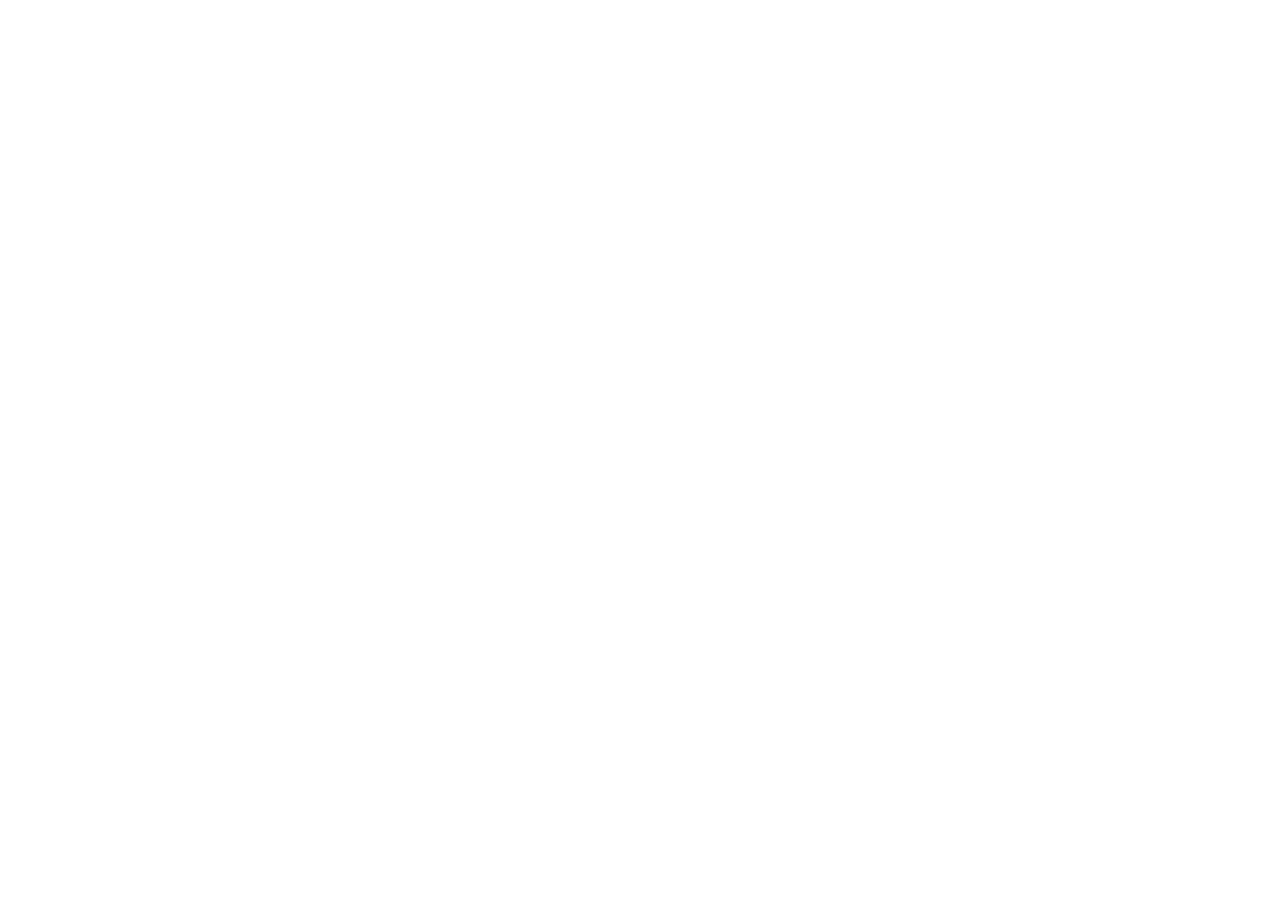
==== index.html @ 3fdad50c "feat: create basic structure" ====
<!DOCTYPE html>
<html lang="en">
  <head>
    <meta charset="UTF-8" />
    <meta http-equiv="X-UA-Compatible" content="IE=edge" />
    <meta name="viewport" content="width=device-width, initial-scale=1.0" />
    <link
      href="https://unpkg.com/boxicons@2.1.4/css/boxicons.min.css"
      rel="stylesheet"
    />
    <link rel="stylesheet" href="./css/style.css" />
    <title>Book Shop</title>
  </head>
  <body>
    <script src="./js/app.js"></script>
  </body>
</html>
---- css/style.css ----
html,
body,
* {
  box-sizing: border-box;
  margin: 0;
  padding: 0;
  font-size: 16px;
  font-family: 'Nasa', sans-serif;
}
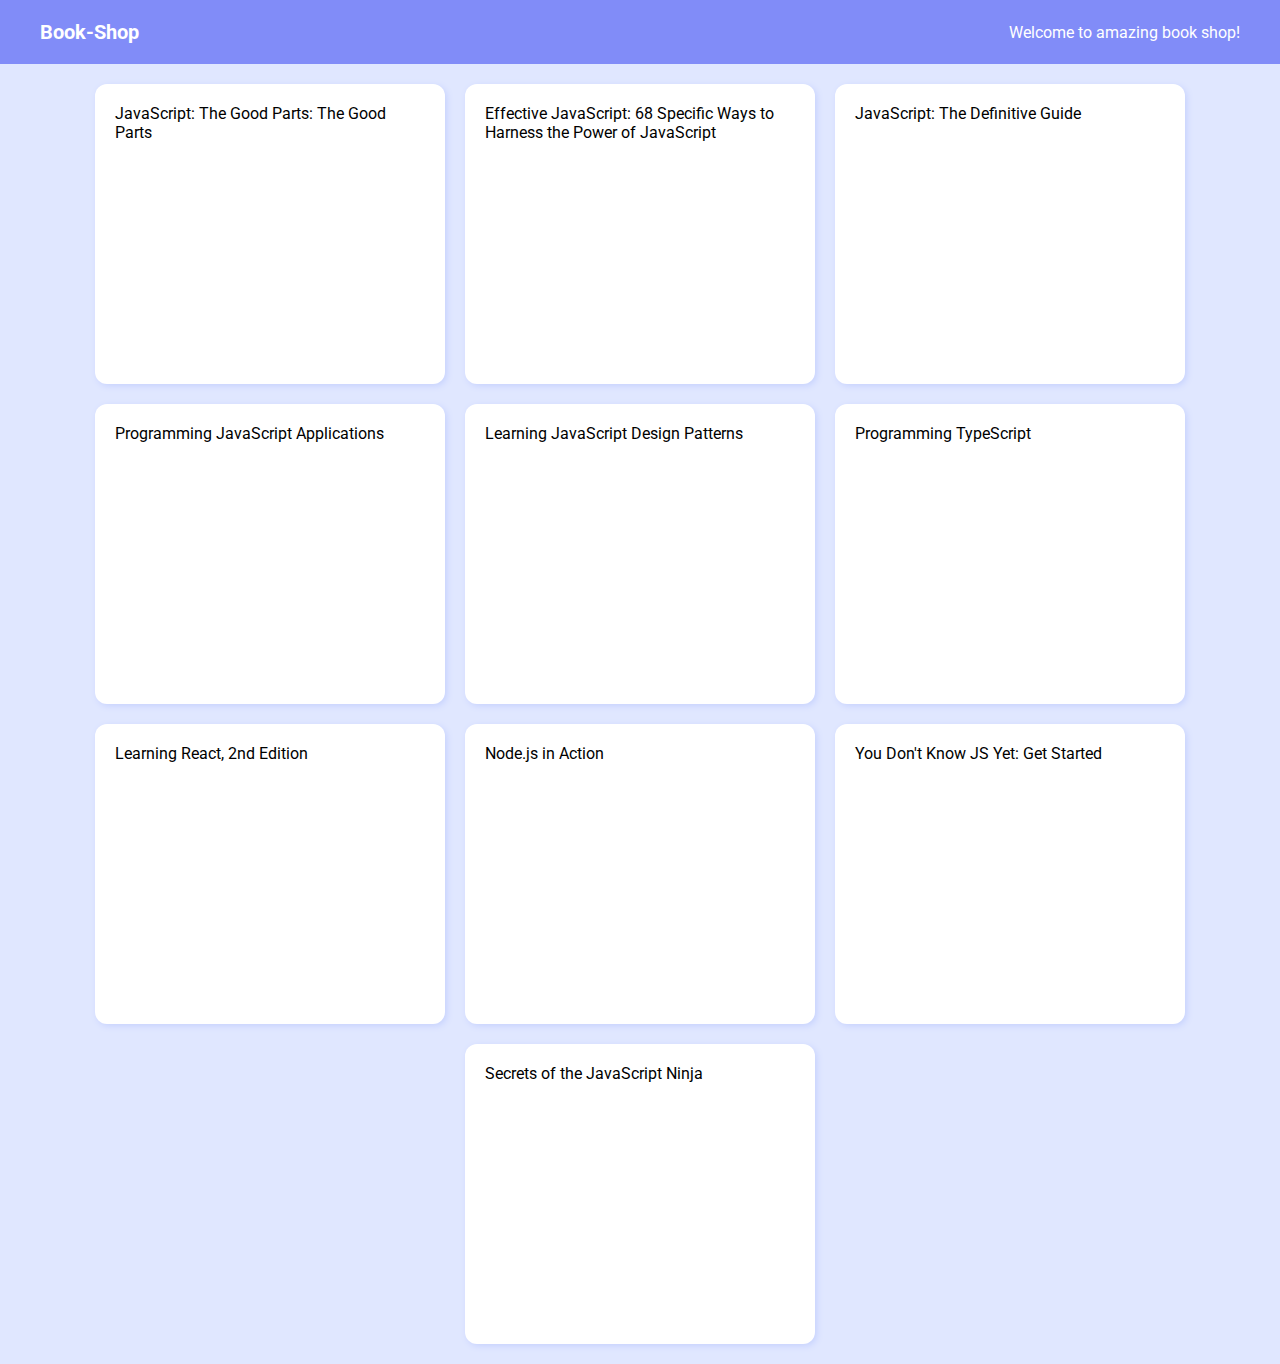
==== commit b454acb8: "feat: create header and main block" ====
--- a/index.html
+++ b/index.html
@@ -4,11 +4,15 @@
     <meta charset="UTF-8" />
     <meta http-equiv="X-UA-Compatible" content="IE=edge" />
     <meta name="viewport" content="width=device-width, initial-scale=1.0" />
+    <link rel="icon" href="./assets/book.png" />
     <link
       href="https://unpkg.com/boxicons@2.1.4/css/boxicons.min.css"
       rel="stylesheet"
     />
     <link rel="stylesheet" href="./css/style.css" />
+    <link rel="preconnect" href="https://fonts.googleapis.com">
+    <link rel="preconnect" href="https://fonts.gstatic.com" crossorigin>
+    <link href="https://fonts.googleapis.com/css2?family=Roboto:wght@100;300;400;500;700&display=swap" rel="stylesheet">
     <title>Book Shop</title>
   </head>
   <body>
--- a/css/style.css
+++ b/css/style.css
@@ -1,3 +1,17 @@
+:root {
+  --indigo-50: #eef2ff;
+  --indigo-100: #e0e7ff;
+  --indigo-200: #c7d2fe;
+  --indigo-300: #a5b4fc;
+  --indigo-400: #818cf8;
+  --indigo-500: #6366f1;
+  --indigo-600: #4f46e5;
+  --indigo-700: #4338ca;
+  --indigo-800: #3730a3;
+  --indigo-900: #312e81;
+  --white: #fff
+}
+
 html,
 body,
 * {
@@ -5,5 +19,62 @@
   margin: 0;
   padding: 0;
   font-size: 16px;
-  font-family: 'Nasa', sans-serif;
+  font-family: 'Roboto', sans-serif;
+}
+
+body {
+  background: var(--indigo-100);
+}
+
+ul,
+li {
+  list-style: none;
+}
+
+a {
+  text-decoration: none;
+}
+
+.container {
+  max-width: 1200px;
+  width: 100%;
+  margin: 0 auto;
+}
+
+.header {
+  background-color: var(--indigo-400);
+  padding: 20px;
+  color: var(--white);
+}
+
+.header .container {
+  display: flex;
+  justify-content: space-between;
+  align-items: center;
+}
+
+.header h1 {
+  font-size: 20px;
+}
+
+.main {
+  padding: 20px;
+}
+
+.main .book-wrapper {
+  display: flex;
+  gap: 20px;
+  flex-wrap: wrap;
+  justify-content: center;
+}
+
+.main .book-item {
+  padding: 20px;
+  border-radius: 12px;
+  background: var(--white);
+  min-width: 300px;
+  max-width: 350px;
+  flex: 1;
+  height: 300px;
+  box-shadow: 2px 2px 6px var(--indigo-200);
 }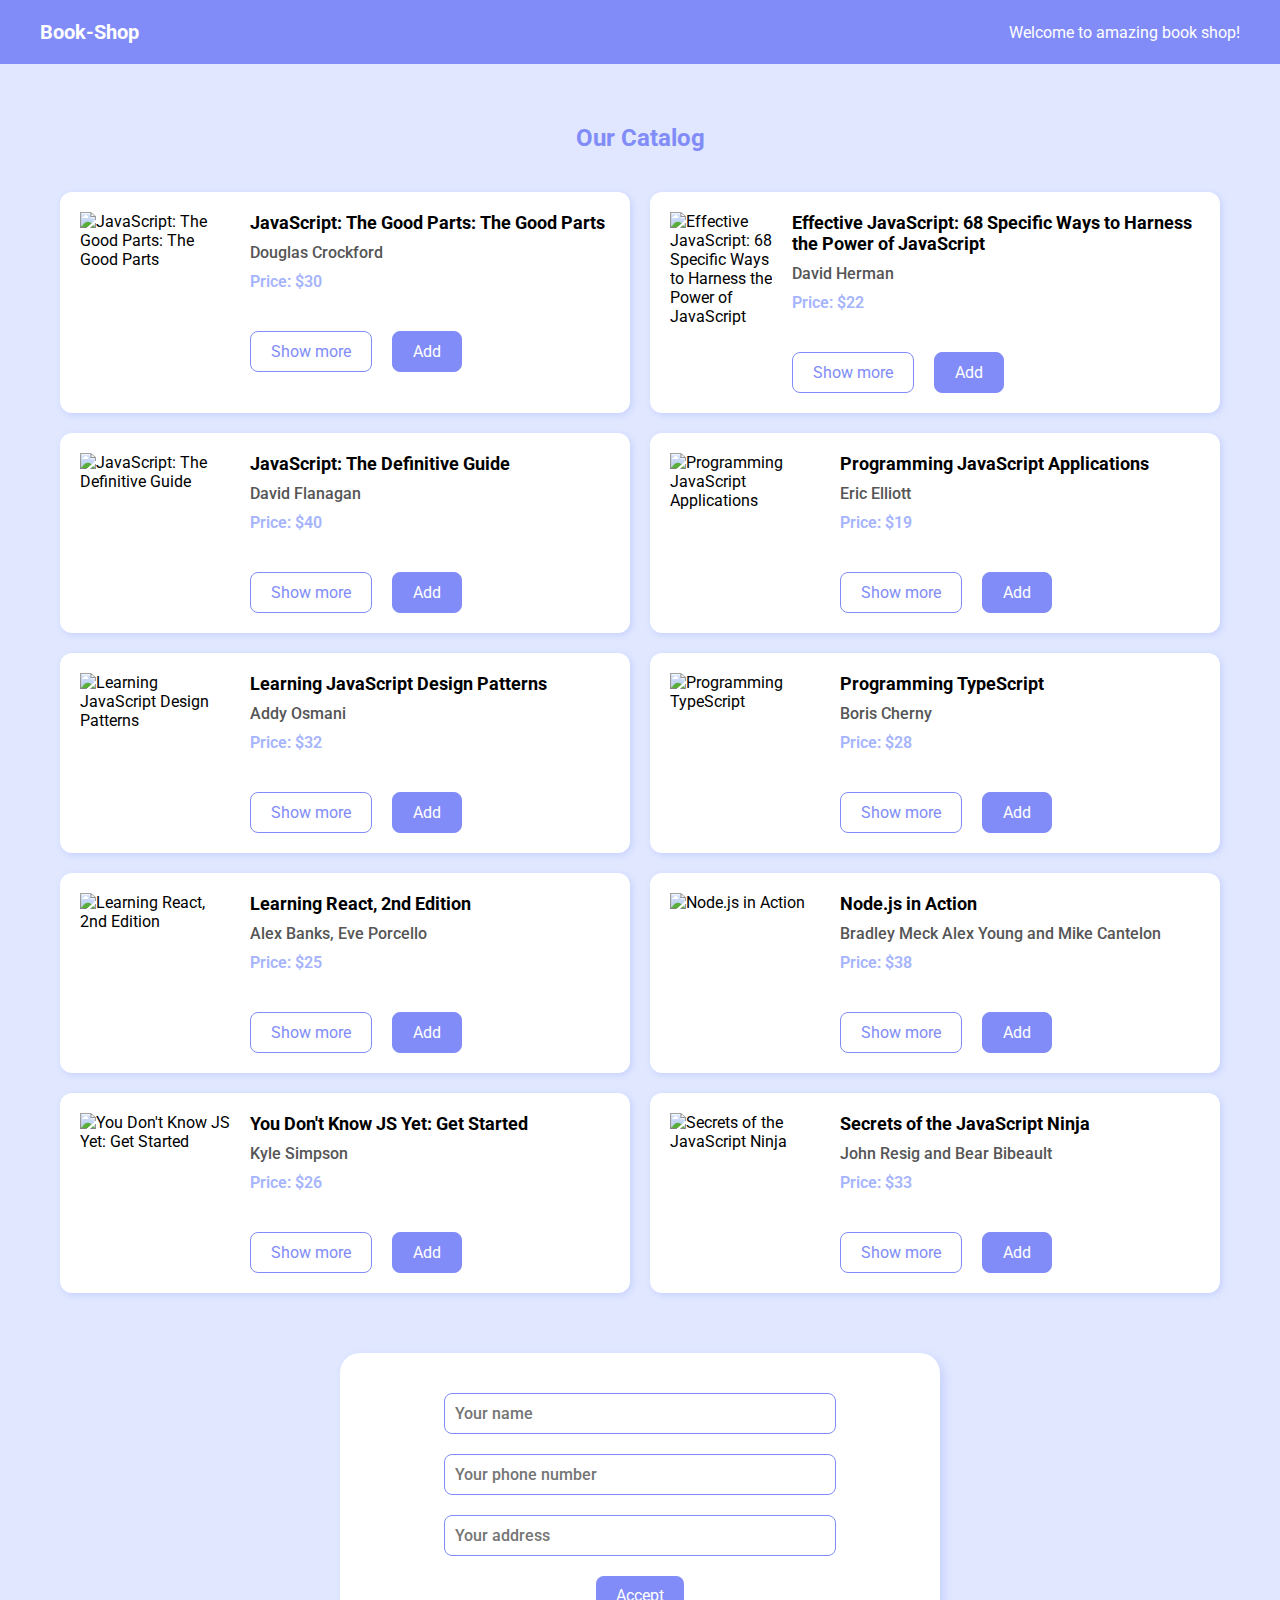
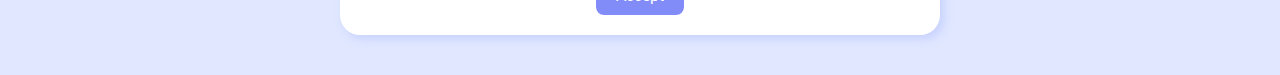
==== commit bc588739: "feat: create modal and create form block" ====
--- a/index.html
+++ b/index.html
@@ -17,5 +17,22 @@
   </head>
   <body>
     <script src="./js/app.js"></script>
+
+    <form class="form">
+      <div class="form-control">
+        <input class="input" type="text" placeholder="Your name">
+      </div>
+      <div class="form-control">
+        <input class="input" type="text" placeholder="Your phone number">
+      </div>
+      <div class="form-control">
+        <input class="input" type="text" placeholder="Your address ">
+      </div>
+      <div class="form-button">
+        <button class="button">
+          Accept
+        </button>
+      </div>
+    </form>
   </body>
 </html>
--- a/css/style.css
+++ b/css/style.css
@@ -9,7 +9,8 @@
   --indigo-700: #4338ca;
   --indigo-800: #3730a3;
   --indigo-900: #312e81;
-  --white: #fff
+  --white: #fff;
+  --gray: #555;
 }
 
 html,
@@ -61,20 +62,172 @@
   padding: 20px;
 }
 
-.main .book-wrapper {
+.main .title {
+  text-align: center;
+  margin: 40px auto;
+  font-size: 24px;
+  color: var(--indigo-400);
+}
+
+.book-wrapper {
   display: flex;
   gap: 20px;
   flex-wrap: wrap;
   justify-content: center;
 }
 
-.main .book-item {
+.book-item {
   padding: 20px;
   border-radius: 12px;
   background: var(--white);
-  min-width: 300px;
-  max-width: 350px;
+  min-width: 400px;
   flex: 1;
-  height: 300px;
   box-shadow: 2px 2px 6px var(--indigo-200);
+  transition: all .2s ease;
+
+  display: flex;
+  gap: 20px;
+}
+
+.book-item:hover {
+  box-shadow: 0 0 10px var(--indigo-400);
+}
+
+.book-item__title {
+  flex: 1;
+  font-size: 18px;
+  margin-bottom: 10px;
+}
+
+.book-item__author {
+  color: var(--gray);
+  font-weight: 500;
+  margin-bottom: 10px;
+}
+
+.book-item__price {
+  color: var(--indigo-300);
+  font-weight: 600;
+}
+
+.book-item__img {
+  width: 150px;
+  height: auto;
+}
+
+.book-item__action {
+  margin-top: 40px;
+  display: flex;
+  gap: 20px;
+}
+
+.button {
+  padding: 10px 20px;
+  transition: all .2s ease;
+  border-radius: 8px;
+  cursor: pointer;
+}
+
+.book-item__add {
+  background: var(--indigo-400);
+  color: var(--white);
+  border: 1px solid var(--indigo-400);
+}
+
+.book-item__add:hover {
+  background: var(--indigo-500);
+}
+
+.book-item__description {
+  border: 1px solid var(--indigo-400);
+  background: none;
+  color: var(--indigo-400);
+}
+
+.book-item__description:hover {
+  background: var(--indigo-400);
+  color: var(--white);
+}
+
+/* Modal  */
+.modal-wrapper {
+  position: fixed;
+  top: 0;
+  left: 0;
+  right: 0;
+  bottom: 0;
+  width: 100%;
+  background: rgba(0, 0, 0, .5);
+  z-index: 1000;
+  display: flex;
+  justify-content: center;
+  align-items: center;
+}
+
+.modal {
+  background: white;
+  border-radius: 16px;
+  max-width: 600px;
+  padding: 20px;
+}
+
+.modal-header {
+  font-size: 18px;
+  font-weight: 500;
+  margin-bottom: 20px;
+  color: var(--indigo-400);
+}
+
+.modal-content {
+  font-size: 16px;
+  line-height: 1.5;
+  font-weight: 300;
+}
+
+.close {
+  margin-top: 20px;
+  background: var(--indigo-400);
+  color: var(--white);
+  border: 1px solid var(--indigo-400);
+}
+
+.close:hover {
+  background: var(--indigo-500);
+}
+
+/* Form */
+
+.form {
+  max-width: 600px;
+  border-radius: 20px;
+  padding: 20px;
+  margin: 40px auto;
+  background: white;
+  box-shadow: 4px 4px 10px var(--indigo-200);
+}
+
+.form .form-control {
+  width: 70%;
+  margin: 20px auto;
+}
+
+.form .input {
+  width: 100%;
+  padding: 10px;
+  border-radius: 8px;
+  outline: none;
+  border: 1px solid var(--indigo-400);
+  color: var(--indigo-400);
+  font-weight: 500;
+}
+
+.form-button {
+  display: flex;
+  justify-content: center;
+}
+
+.form-button .button {
+  background: var(--indigo-400);
+  border: transparent;
+  color: white;
 }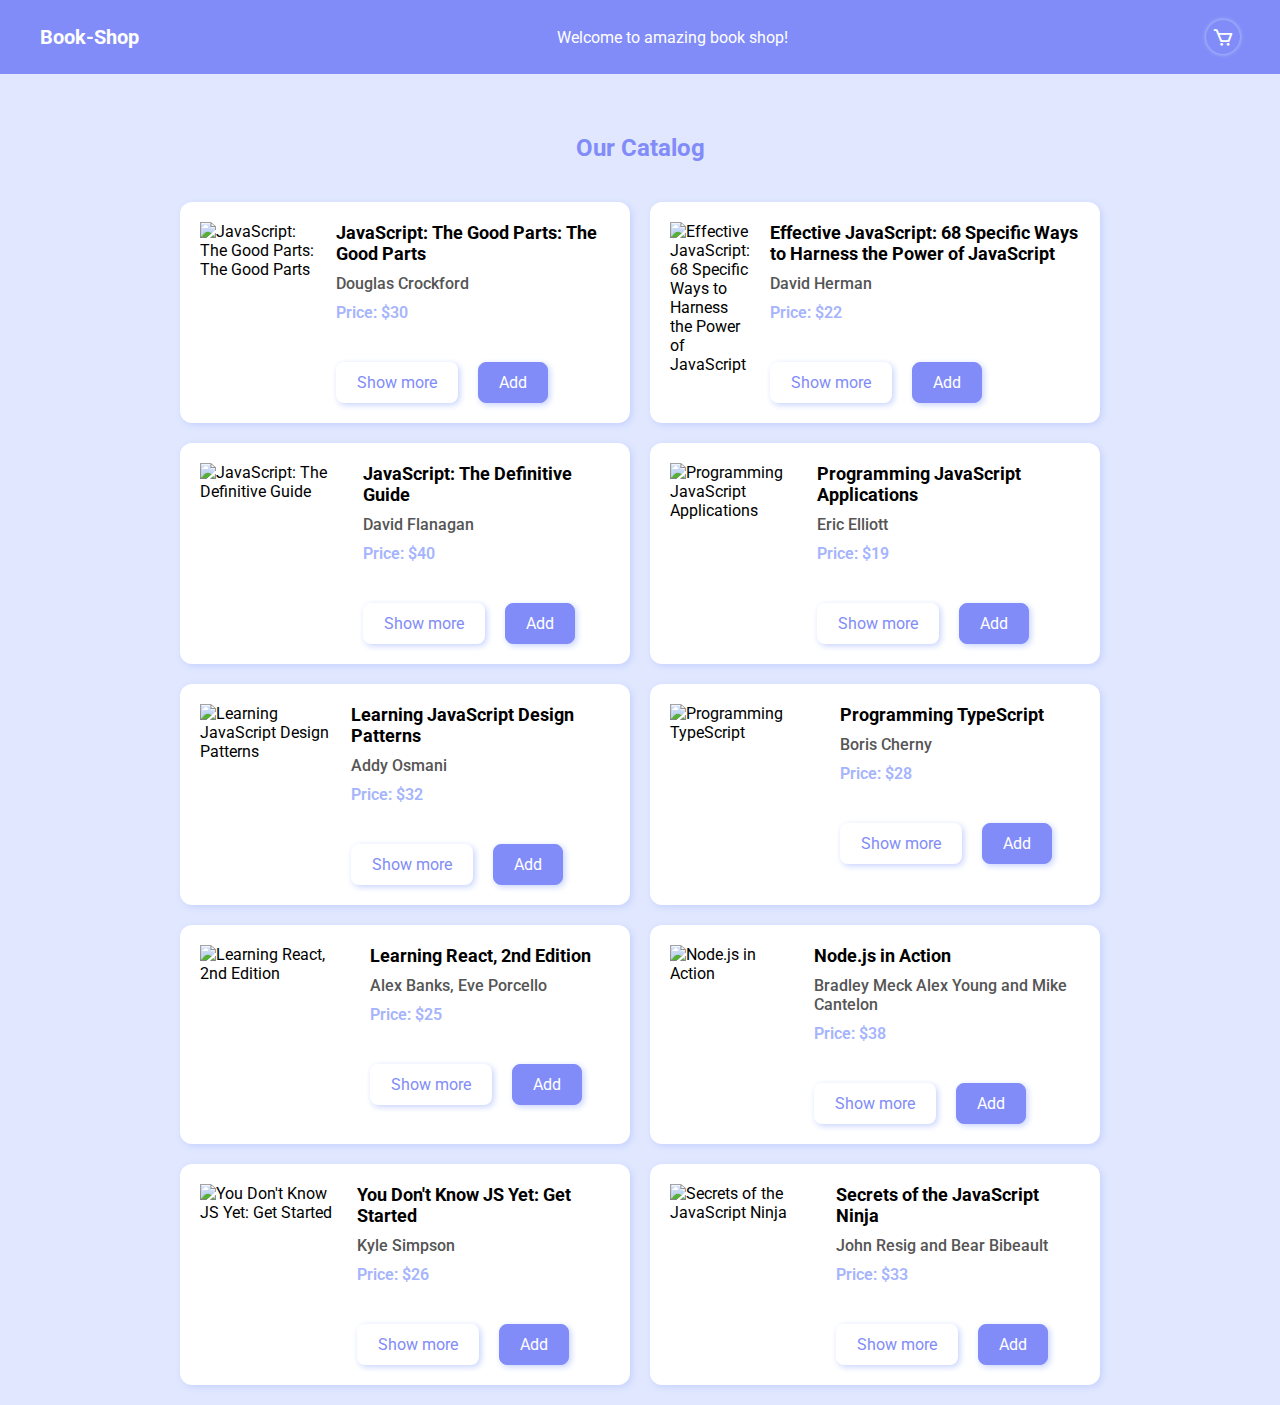
==== commit 55dd37c2: "feat: create add to cart and remove from cart methods" ====
--- a/index.html
+++ b/index.html
@@ -17,22 +17,5 @@
   </head>
   <body>
     <script src="./js/app.js"></script>
-
-    <form class="form">
-      <div class="form-control">
-        <input class="input" type="text" placeholder="Your name">
-      </div>
-      <div class="form-control">
-        <input class="input" type="text" placeholder="Your phone number">
-      </div>
-      <div class="form-control">
-        <input class="input" type="text" placeholder="Your address ">
-      </div>
-      <div class="form-button">
-        <button class="button">
-          Accept
-        </button>
-      </div>
-    </form>
   </body>
 </html>
--- a/css/style.css
+++ b/css/style.css
@@ -54,6 +54,26 @@
   align-items: center;
 }
 
+.cart-link {
+  color: var(--white);
+  width: 34px;
+  height: 34px;
+  border-radius: 100%;
+  display: flex;
+  align-items: center;
+  justify-content: center;
+  box-shadow: 0 0 4px var(--indigo-200);
+  transition: .2s ease;
+}
+
+.cart-link:hover {
+  box-shadow: 0 0 8px var(--indigo-200);
+}
+
+.cart-link i {
+  font-size: 22px;
+}
+
 .header h1 {
   font-size: 20px;
 }
@@ -82,6 +102,7 @@
   background: var(--white);
   min-width: 400px;
   flex: 1;
+  max-width: 450px;
   box-shadow: 2px 2px 6px var(--indigo-200);
   transition: all .2s ease;
 
@@ -126,6 +147,7 @@
   transition: all .2s ease;
   border-radius: 8px;
   cursor: pointer;
+  box-shadow: 2px 2px 6px var(--indigo-200);
 }
 
 .book-item__add {
@@ -139,7 +161,7 @@
 }
 
 .book-item__description {
-  border: 1px solid var(--indigo-400);
+  border: 1px solid transparent;
   background: none;
   color: var(--indigo-400);
 }
@@ -147,6 +169,15 @@
 .book-item__description:hover {
   background: var(--indigo-400);
   color: var(--white);
+}
+
+.book-item__delete {
+  border: none;
+  color: red;
+}
+
+.book-item__delete i {
+  font-size: 20px;
 }
 
 /* Modal  */
@@ -195,10 +226,19 @@
   background: var(--indigo-500);
 }
 
-/* Form */
+/* form page */
+
+.wrapper {
+  display: flex;
+  justify-content: center;
+  align-items: center;
+  width: 100%;
+  min-height: 100vh;
+}
 
 .form {
-  max-width: 600px;
+  max-width: 500px;
+  width: 100%;
   border-radius: 20px;
   padding: 20px;
   margin: 40px auto;
@@ -218,7 +258,7 @@
   outline: none;
   border: 1px solid var(--indigo-400);
   color: var(--indigo-400);
-  font-weight: 500;
+  font-weight: 400;
 }
 
 .form-button {
@@ -230,4 +270,31 @@
   background: var(--indigo-400);
   border: transparent;
   color: white;
+}
+
+.form-button .button:hover {
+  background: var(--indigo-500);
+}
+
+/* Total */
+.total-wrapper {
+  padding: 20px 50px;
+  margin: 40px 0;
+  display: flex;
+  justify-content: space-between;
+  align-items: center;
+  border-top: 1px solid var(--indigo-300);
+}
+
+.total {
+  color: var(--indigo-500);
+  font-weight: 500;
+  font-size: 20px;
+}
+
+.order-btn {
+  background: var(--indigo-400);
+  border: transparent;
+  color: white;
+  font-size: 20px;
 }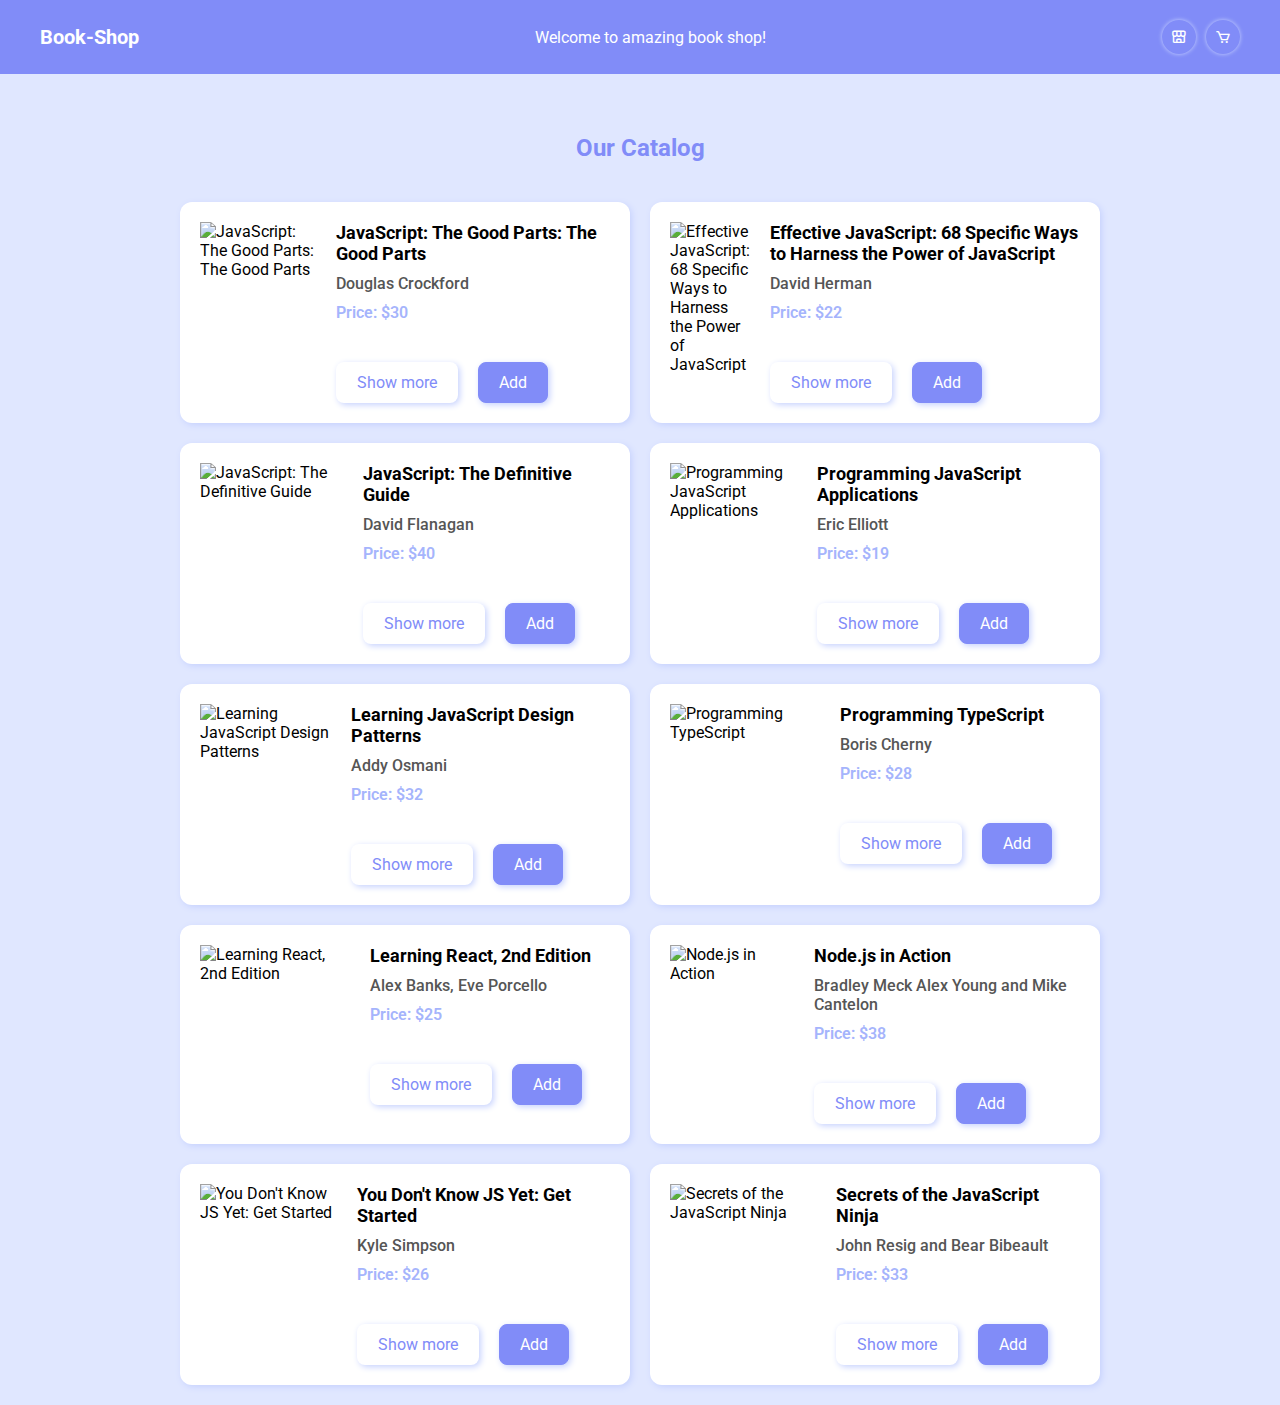
==== commit 86fde8bc: "fix: change book json to js array" ====
--- a/index.html
+++ b/index.html
@@ -16,6 +16,7 @@
     <title>Book Shop</title>
   </head>
   <body>
+    <script src="./books.js"></script>
     <script src="./js/app.js"></script>
   </body>
 </html>
--- a/css/style.css
+++ b/css/style.css
@@ -54,7 +54,14 @@
   align-items: center;
 }
 
-.cart-link {
+.header-links {
+  display: flex;
+  align-items: center;
+  justify-content: center;
+  gap: 10px;
+}
+
+.link {
   color: var(--white);
   width: 34px;
   height: 34px;
@@ -233,7 +240,7 @@
   justify-content: center;
   align-items: center;
   width: 100%;
-  min-height: 100vh;
+  min-height: 90vh;
 }
 
 .form {
@@ -297,4 +304,5 @@
   border: transparent;
   color: white;
   font-size: 20px;
+  box-shadow: 2px 2px 8px var(--indigo-200);
 }